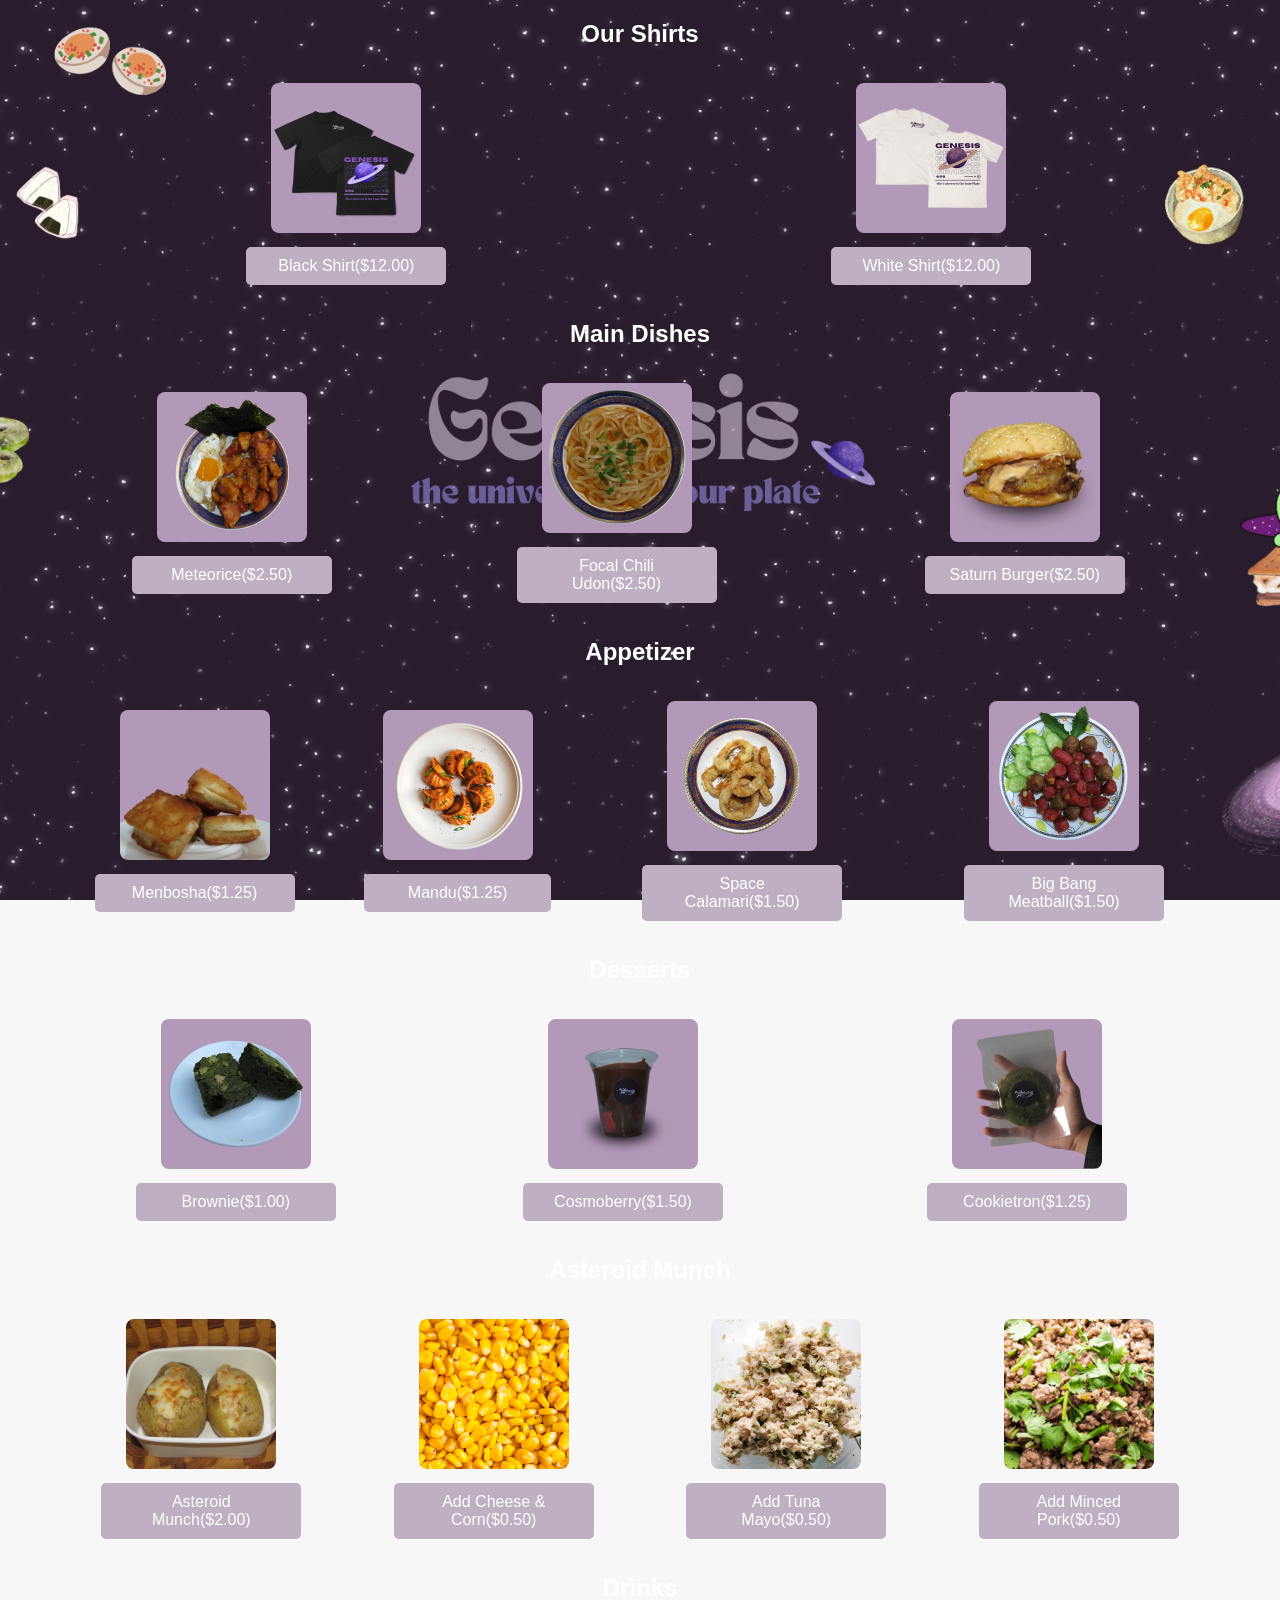
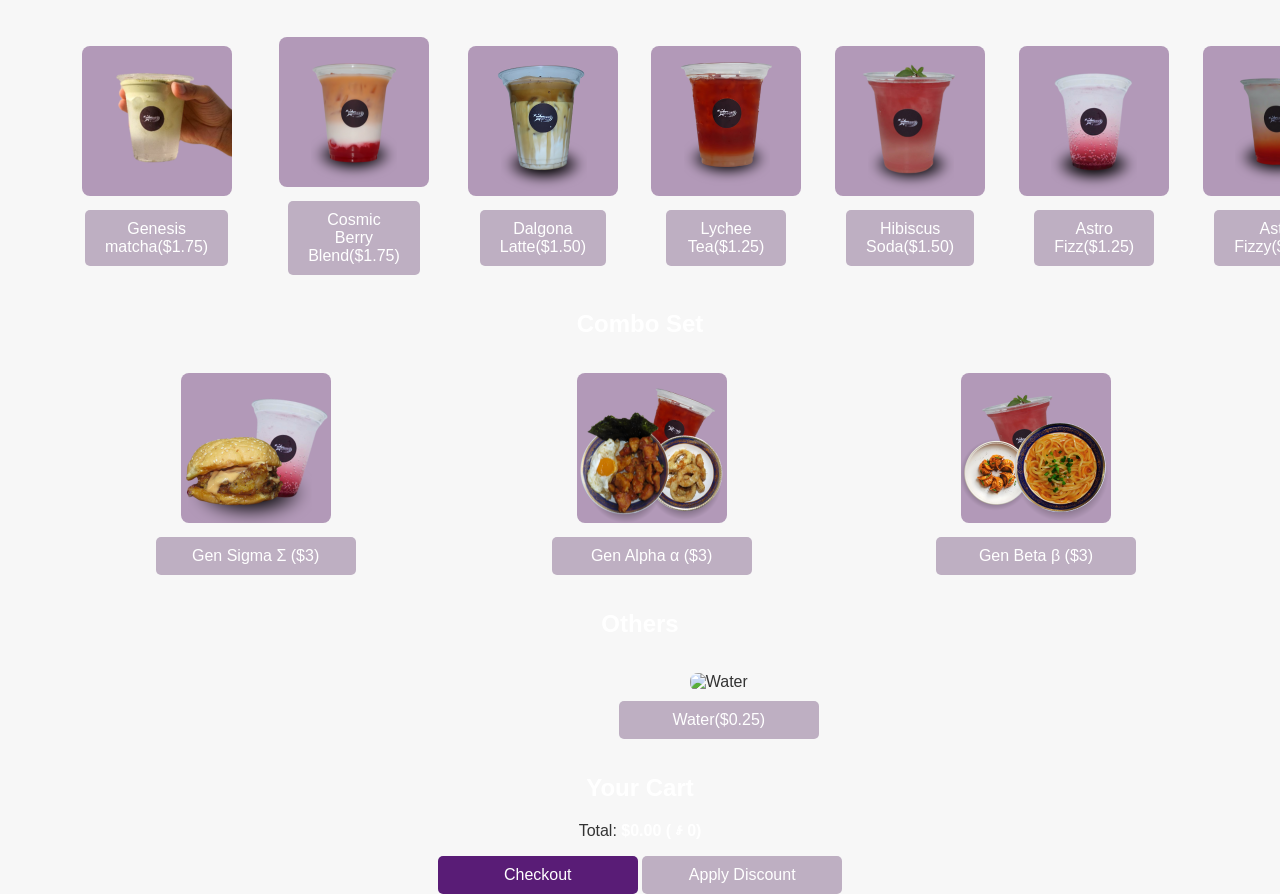
==== index.html @ 3861bacc "Update index.html" ====
<!DOCTYPE html>
<html lang="en">
<head>
    <link rel="stylesheet" href="style.css">
    <meta charset="UTF-8">
    <meta name="viewport" content="width=device-width, initial-scale=1.0">
    <title>THE GENESIS MENU</title>
    <script src="customerScript.js" defer></script>
    <meta name="viewport" content="width=device-width, initial-scale=1.0">
</head>
<body>
    <center>
                <div>
                    <h2>Our Shirts</h2>
                    <table>
                        <tr>
                            <td>
                                <div>
                                    <img src="food/blackshirt.png" alt="blackshirt" />
                                    <br />
                                    <center><button class="addToCartButton" data-food="blackshirt" data-price="12.00">Black Shirt($12.00)</button></center>
                                </div>
                            </td>
                            <td>
                                <div>
                                    <img src="food/whiteshirt.png" alt="whiteshirt" />   
                                    <br />
                                    <center><button class="addToCartButton" data-food="whiteshirt" data-price="12.00">White Shirt($12.00)</button></center>
                                </div>
                            </td>
                        </tr>
                    </table>
                </div>

        <!-- Main Dishes Section -->
        <div>
            <h2>Main Dishes</h2>
            <table>
                <tr>
                <td>
                      <div>
                            <img src="food/Meteorice.png" alt="Meteorice" />
                             <br />
                             <center><button class="addToCartButton" data-food="Meteorice" data-price="2.50">Meteorice($2.50)</button></center>
                                </div>
                            </td>
                    <td>
                        <div>
                            <img src="food/Udon.png" alt="Focal Chili Udon" />
                            <br />
                            <center><button class="addToCartButton" data-food="Focal Chili Udon" data-price="2">Focal Chili Udon($2.50)</button></center>
                        </div>
                    </td>
                    <td>
                        <div>
                            <img src="food/Burger.png" alt="Saturn Burger" />
                            <br />
                            <center><button class="addToCartButton" data-food="Saturn Burger" data-price="2.5">Saturn Burger($2.50)</button></center>
                        </div>
                    </td>
                </tr>
            </table>
        </div>

        <!-- Side Dishes / Snacks Section -->
        <div>
            <h2>Appetizer</h2>
            <table>
                <tr>
                    <td>
                        <div>
                            <img src="food/Menbosha.png" alt="Menbosha" />
                            <br />
                            <center><button class="addToCartButton" data-food="Menbosha" data-price="1.25">Menbosha($1.25)</button></center>
                        </div>
                    <td>
                        <div>
                            <img src="food/Mandu.png" alt="Mandu" />
                            <br />
                            <center><button class="addToCartButton" data-food="Mandu" data-price="1.25">Mandu($1.25)</button></center>
                        </div>
                    </td>
                    <td>
                        <div>
                            <img src="food/Calamari.png" alt="Space Calamari" />
                            <br />
                            <center><button class="addToCartButton" data-food="Space Calamari" data-price="1.50">Space Calamari($1.50)</button></center>
                        </div>
                    </td>
                    <td>
                        <div>
                            <img src="food/BigBang.png" alt="Big Bang Meatball" />
                            <br />
                            <center><button class="addToCartButton" data-food="Big Bang Meatball" data-price="1.50">Big Bang Meatball($1.50)</button></center>
                        </div>
                    </td>
                </tr>
            </table>
        </div>
                
        <!-- Desserts Section -->
<div>
    <h2>Desserts</h2>
    <table>
        <tr>
            <td>
                <div>
                    <img src="food/Brownie.png" alt="Brownie" />
                    <br />
                    <center><button class="addToCartButton" data-food="Brownie" data-price="1.00">Brownie($1.00)</button></center>
                </div>
            </td>
            <td>
                <div>
                     <img src="food/Strawberry.png" alt="Cosmoberry" />
                     <br />
                     <center><button class="addToCartButton" data-food="Cosmoberry" data-price="1.50">Cosmoberry($1.50)</button></center>
                 </div>
             </td>
            <td>
                <div>
                    <img src="food/cookie.png" alt="Cookietron" />
                    <br />
                    <center><button class="addToCartButton" data-food="Cookies" data-price="1.25">Cookietron($1.25)</button></center>
                </div>
            </td>
        </tr>
    </table>
</div>
        
        <!-- Jacket Potatoes Section -->
<div>
    <h2>Asteroid Munch</h2>
    <table>
        <tr>
            <td>
                <div>
                    <img src="food/Potato.png" alt="Classic Jacket Potato" />
                    <br />
                    <center><button class="addToCartButton" data-food="Classic Jacket Potato" data-price="2">Asteroid Munch($2.00)</button></center>
                </div>
            </td>
        
            <td>
                <div>
                    <img src="food/Corn.png" alt="Corn" />
                    <br />
                    <center><button class="addToCartButton" data-food="Corn" data-price="0.50">Add Cheese & Corn($0.50)</button></center>
                </div>
            </td>
            <td>
                <div>
                    <img src="food/Tuna.png" alt="Tuna Mayo" />
                    <br />
                    <center><button class="addToCartButton" data-food="Tuna Mayo" data-price="0.50">Add Tuna Mayo($0.50)</button></center>
                </div>
            </td>
            <td>
                <div>
                    <img src="food/Pork.png" alt="Minced Pork" />
                    <br />
                    <center><button class="addToCartButton" data-food="Minced Pork" data-price="0.50">Add Minced Pork($0.50)</button></center>
                </div>
            </td>
        </tr>
    </table>
</div>


        <!-- Drinks Section -->
        <div>
            <h2>Drinks</h2>
            <table>
                <tr>
                    <td>
                        <div>
                            <img src="food/Matcha.png" alt="Genesis Matcha" />
                            <br />
                            <center><button class="addToCartButton" data-food="Genesis matcha" data-price="1.75">Genesis matcha($1.75)</button></center>
                        </div>
                    </td>
                            <td>
                                <div>
                                    <img src="food/CBB.png" alt="Cosmic Berry Blend" />   
                                    <br />
                                    <center><button class="addToCartButton" data-food="Cosmic Berry Blend" data-price="1.75">Cosmic Berry Blend($1.75)</button></center>
                                </div>
                            </td>
                    <td>
                        <div>
                            <img src="food/Coffee.png" alt="Dalgona Latte" />
                            <br />
                            <center><button class="addToCartButton" data-food="Dalgona Latte" data-price="1.50">Dalgona Latte($1.50)</button></center>
                        </div>
                    </td>
                    <td>
                        <div>
                            <img src="food/Tea.png" alt="Lychee Tea" />
                            <br />
                            <center><button class="addToCartButton" data-food="Lychee Tea" data-price="1.25">Lychee Tea($1.25)</button></center>
                        </div>
                    </td>
                    <td>
                        <div>
                            <img src="food/Love.png" alt="Love At First Sight" />
                            <br />
                            <center><button class="addToCartButton" data-food="Hibiscus Soda" data-price="1.50">Hibiscus Soda($1.50)</button></center>
                        </div>
                    </td>
                    <td>
                        <div>
                            <img src="food/Fizz.png" alt="Astro Fizz" />
                            <br />
                            <center><button class="addToCartButton" data-food="Astro Fizz" data-price="1.25">Astro Fizz($1.25)</button></center>    
                        </div>
                    </td>
                    <td>
                        <div>
                            <img src="food/Fizzy.png" alt="Astro Fizz" />
                            <br />
                            <center><button class="addToCartButton" data-food="Astro Fizz" data-price="1.25">Astro Fizzy($1.25)</button></center>    
                        </div>
                    </td>
                </tr>
            </table>           
                <!-- Combo Set Section -->
                <div>
                    <h2>Combo Set</h2>
                    <table>
                        <tr>
                            <td>
                                <div>
                                    <img src="food/Gensigma.png" alt="Gen Sigma" />
                                    <br />
                                    <center><button class="addToCartButton" data-food="Gen Sigma" data-price="3">Gen Sigma Σ ($3)</button></center>
                                </div>
                            </td>
                            <td>
                                <div>
                                    <img src="food/Genalpha.png" alt="Gen Alpha" />
                                    <br />
                                    <center><button class="addToCartButton" data-food="Gen Alpha" data-price="3">Gen Alpha α ($3)</button></center>
                                </div>
                            </td>
                            <td>
                                <div>
                                    <img src="food/Genbeta.png" alt="Gen Beta" />
                                    <br />
                                    <center><button class="addToCartButton" data-food="Gen Beta" data-price="3">Gen Beta β ($3)</button></center>
                                </div>
                            </td>
                        </tr>
                    </table>
                </div>
 <!-- Combo Set Section -->
                <div>
                    <h2>Others</h2>
                    <table>
                        <tr>
                            <td>
                              <td>
                                <div>
                                    <img src="food/water.png" alt="Water" />
                                    <br />
                                    <center><button class="addToCartButton" data-food="Water" data-price="0.25">Water($0.25)</button></center>
                                </div>
                            </td>
                            </td>
                        </tr>
                    </table>
                </div>
<!-- Cart Section -->
 <div>
                    <h2>Your Cart</h2>
                    <ul id="cartList">
                        <!-- Cart items will appear here -->
                    </ul>
                    <p>Total: <span id="totalPrice">0</span></p>
                    <button id="checkoutButton">Checkout</button>
                    <button id="discountButton">Apply Discount</button>
                </div>
                
                <!-- Checkout Popup -->
                <div id="checkoutPopup" style="display:none;">
                    <h2>Checkout Summary</h2>
                    <ul id="checkoutSummary">
                        <!-- Checkout summary will appear here -->
                    </ul>
                    <p>Total: <span id="checkoutTotalPrice">0</span></p>
                    <button id="confirmCheckout">Confirm Order</button>
                    <button id="cancelCheckout">Cancel</button>
                </div>

</html>
---- style.css ----
/* Global styles */
body {
    font-family: Arial, sans-serif;
    background-color: #f7f7f7;
    margin: 0;
    padding: 0;
    display: flex;
    justify-content: center;
    align-items: center;
    min-height: 100vh;
    width: 100%;
    box-sizing: border-box;
}

h1, h2 {
    color: #ffffff;
    text-align: center;
    margin: 20px 0;
}

h1 {
    font-size: 2rem;
}

h2 {
    font-size: 1.5rem;
}

/* Container and alignment */
center {
    width: 100%;
    max-width: 1200px;
    margin: 0 auto;
    padding: 0 15px;
    box-sizing: border-box;
}

/* Table layout for food items */
table {
    width: 100%;
    margin-bottom: 20px;
    border-collapse: collapse;
}

td {
    text-align: center;
    padding: 15px;
}

/* Image styling */
img {
    width: 150px;
    height: 150px;
    object-fit: cover;
    border-radius: 8px;
    margin-bottom: 10px;
}

/* Button styling */
button {
    background-color: #beafc2;
    border: none;
    color: white;
    padding: 10px 20px;
    font-size: 1rem;
    border-radius: 5px;
    cursor: pointer;
    width: 100%;
    max-width: 200px;
    transition: background-color 0.3s ease;
}

button:hover {
    background-color: #613e6b;
}

/* Cart section styling */
#cartList {
    list-style-type: none;
    padding: 0;
}

#cartList li {
    padding: 5px 0;
    font-size: 1rem;
    color: #333;
}

#totalPrice {
    font-weight: bold;
    color: #ffffff;
}

/* Checkout button styles */
#checkoutButton {
    background-color: #591c76;
}

#checkoutButton:hover {
    background-color: #270736;
}

/* Checkout popup */
#checkoutPopup {
    position: fixed;
    top: 50%;
    left: 50%;
    transform: translate(-50%, -50%);
    background-color: #beafc2;
    border: 2px solid #784f83;
    padding: 20px;
    width: 90%;
    max-width: 400px;
    box-shadow: 0 4px 8px rgba(0, 0, 0, 0.1);
    border-radius: 8px;
    z-index: 1000;
}

#checkoutSummary {
    list-style-type: none;
    padding: 0;
    margin-bottom: 10px;
}

#checkoutSummary li {
    padding: 5px 0;
    font-size: 1rem;
    color: #333;
}

#checkoutTotalPrice {
    font-weight: bold;
}

#confirmCheckout {
    background-color: #28a745;
}

#confirmCheckout:hover {
    background-color: #218838;
}

#cancelCheckout {
    background-color: #dc3545;
}

#cancelCheckout:hover {
    background-color: #c82333;
}

/* Mobile responsiveness */
@media (max-width: 768px) {
    table, td {
        display: block;
        width: 100%;
    }

    td {
        margin-bottom: 15px;
        padding: 10px;
    }

    #checkoutPopup {
        width: 90%;
    }

    button {
        font-size: 1rem;
        padding: 8px 16px;
        width: 100%;
    }
}

/* Background and improved contrast */
body {
    background-image: url('nigga.png');
    background-size: cover;
    background-position: center;
    background-repeat: no-repeat;
    background-attachment: fixed;
    color: #333;
}

ul {
    list-style-type: none;
    padding: 0;
    margin: 20px 0;
}

ul li {
    background-color: rgba(255, 255, 255, 0.8);
    border: 1px solid #ddd;
    padding: 15px;
    margin-bottom: 10px;
    border-radius: 5px;
    box-shadow: 0 2px 4px rgba(0, 0, 0, 0.1);
}

ul li:hover {
    background-color: rgba(255, 255, 255, 1);
}

ul li span {
    font-weight: bold;
}

@keyframes flyToCart {
    0% {
        opacity: 1;
        transform: scale(1);
    }
    100% {
        opacity: 0;
        transform: translate(0, -500px) scale(0.1);
    }
}

.flyingImage {
    position: absolute;
    z-index: 1000;
    width: 100px;
    transition: all 1s ease-in-out;
    animation: flyToCart 1s ease-in-out forwards;
}
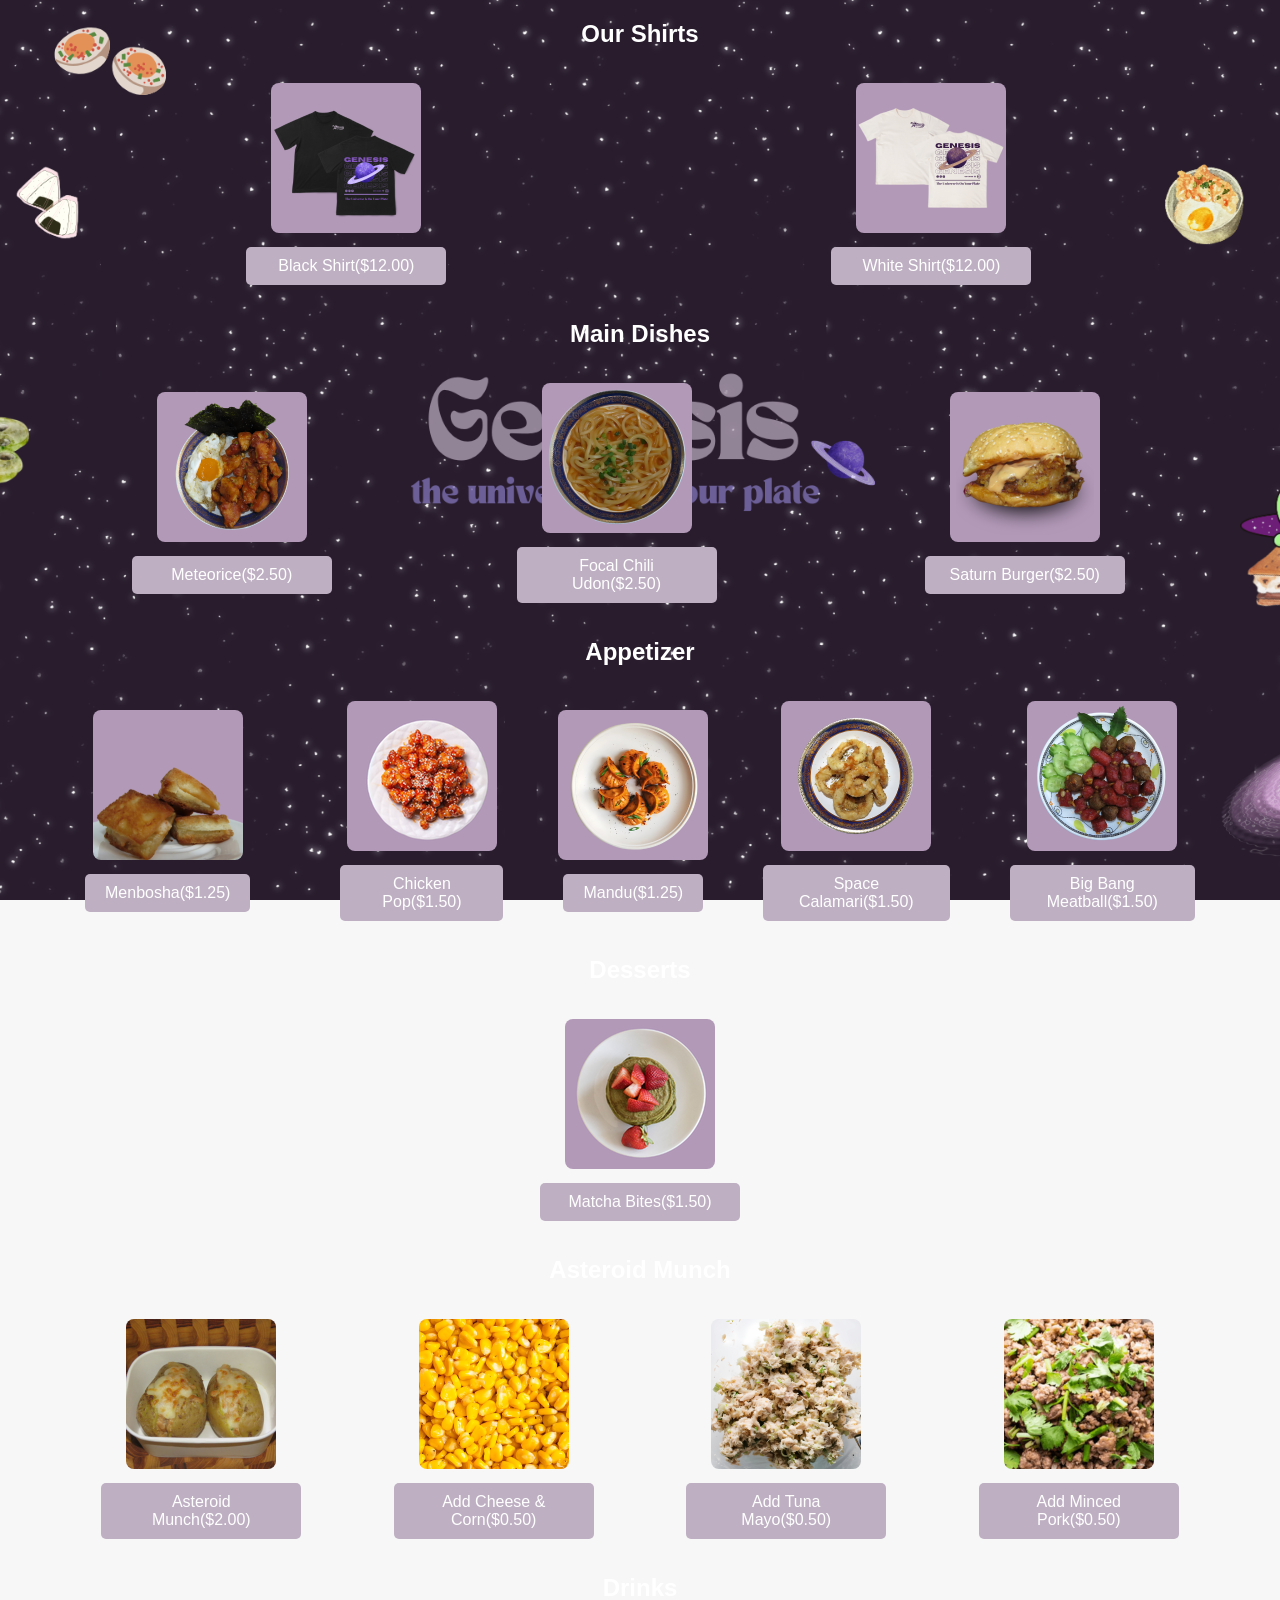
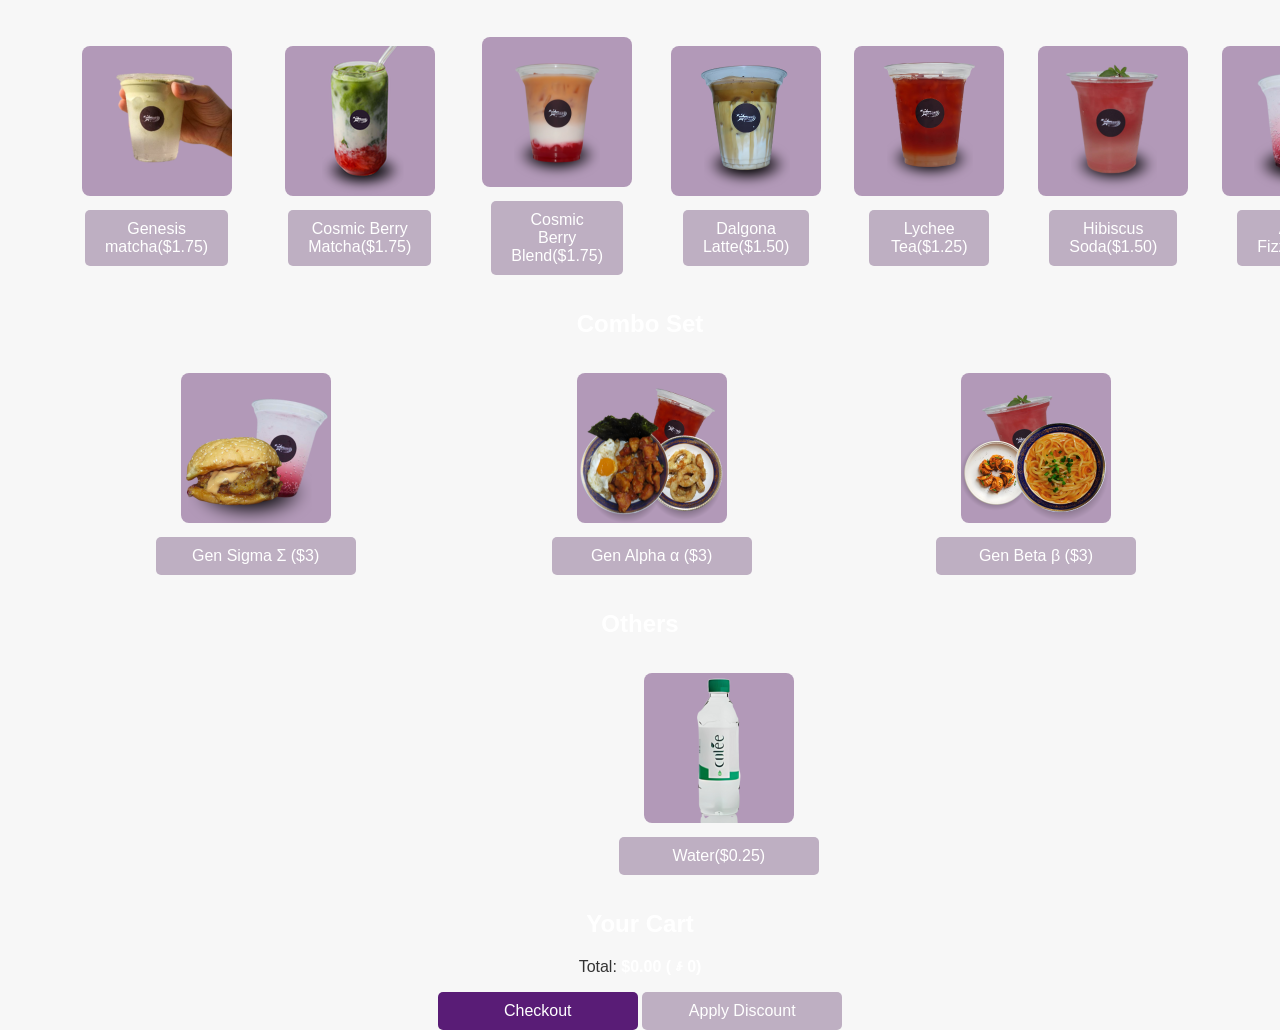
==== commit b1829b8c: "Update index.html" ====
--- a/index.html
+++ b/index.html
@@ -74,6 +74,13 @@
                             <center><button class="addToCartButton" data-food="Menbosha" data-price="1.25">Menbosha($1.25)</button></center>
                         </div>
                     <td>
+                    <td>
+                        <div>
+                            <img src="food/pop.png" alt="ChickenPoP" />
+                            <br />
+                            <center><button class="addToCartButton" data-food="ChickenPoP" data-price="1.50">Chicken Pop($1.50)</button></center>
+                        </div>
+                    <td>
                         <div>
                             <img src="food/Mandu.png" alt="Mandu" />
                             <br />
@@ -105,23 +112,9 @@
         <tr>
             <td>
                 <div>
-                    <img src="food/Brownie.png" alt="Brownie" />
-                    <br />
-                    <center><button class="addToCartButton" data-food="Brownie" data-price="1.00">Brownie($1.00)</button></center>
-                </div>
-            </td>
-            <td>
-                <div>
-                     <img src="food/Strawberry.png" alt="Cosmoberry" />
-                     <br />
-                     <center><button class="addToCartButton" data-food="Cosmoberry" data-price="1.50">Cosmoberry($1.50)</button></center>
-                 </div>
-             </td>
-            <td>
-                <div>
-                    <img src="food/cookie.png" alt="Cookietron" />
-                    <br />
-                    <center><button class="addToCartButton" data-food="Cookies" data-price="1.25">Cookietron($1.25)</button></center>
+                    <img src="food/cake.png" alt="Matcha Bites" />
+                    <br />
+                    <center><button class="addToCartButton" data-food="<Matcha Bites" data-price="1.25">Matcha Bites($1.50)</button></center>
                 </div>
             </td>
         </tr>
@@ -177,6 +170,13 @@
                             <img src="food/Matcha.png" alt="Genesis Matcha" />
                             <br />
                             <center><button class="addToCartButton" data-food="Genesis matcha" data-price="1.75">Genesis matcha($1.75)</button></center>
+                        </div>
+                    </td>
+                   <td>
+                        <div>
+                            <img src="food/strawberrymatcha.png" alt="Cosmic Berry Matcha" />
+                            <br />
+                            <center><button class="addToCartButton" data-food="Cosmic Berry Matcha" data-price="1.75">Cosmic Berry Matcha($1.75)</button></center>
                         </div>
                     </td>
                             <td>
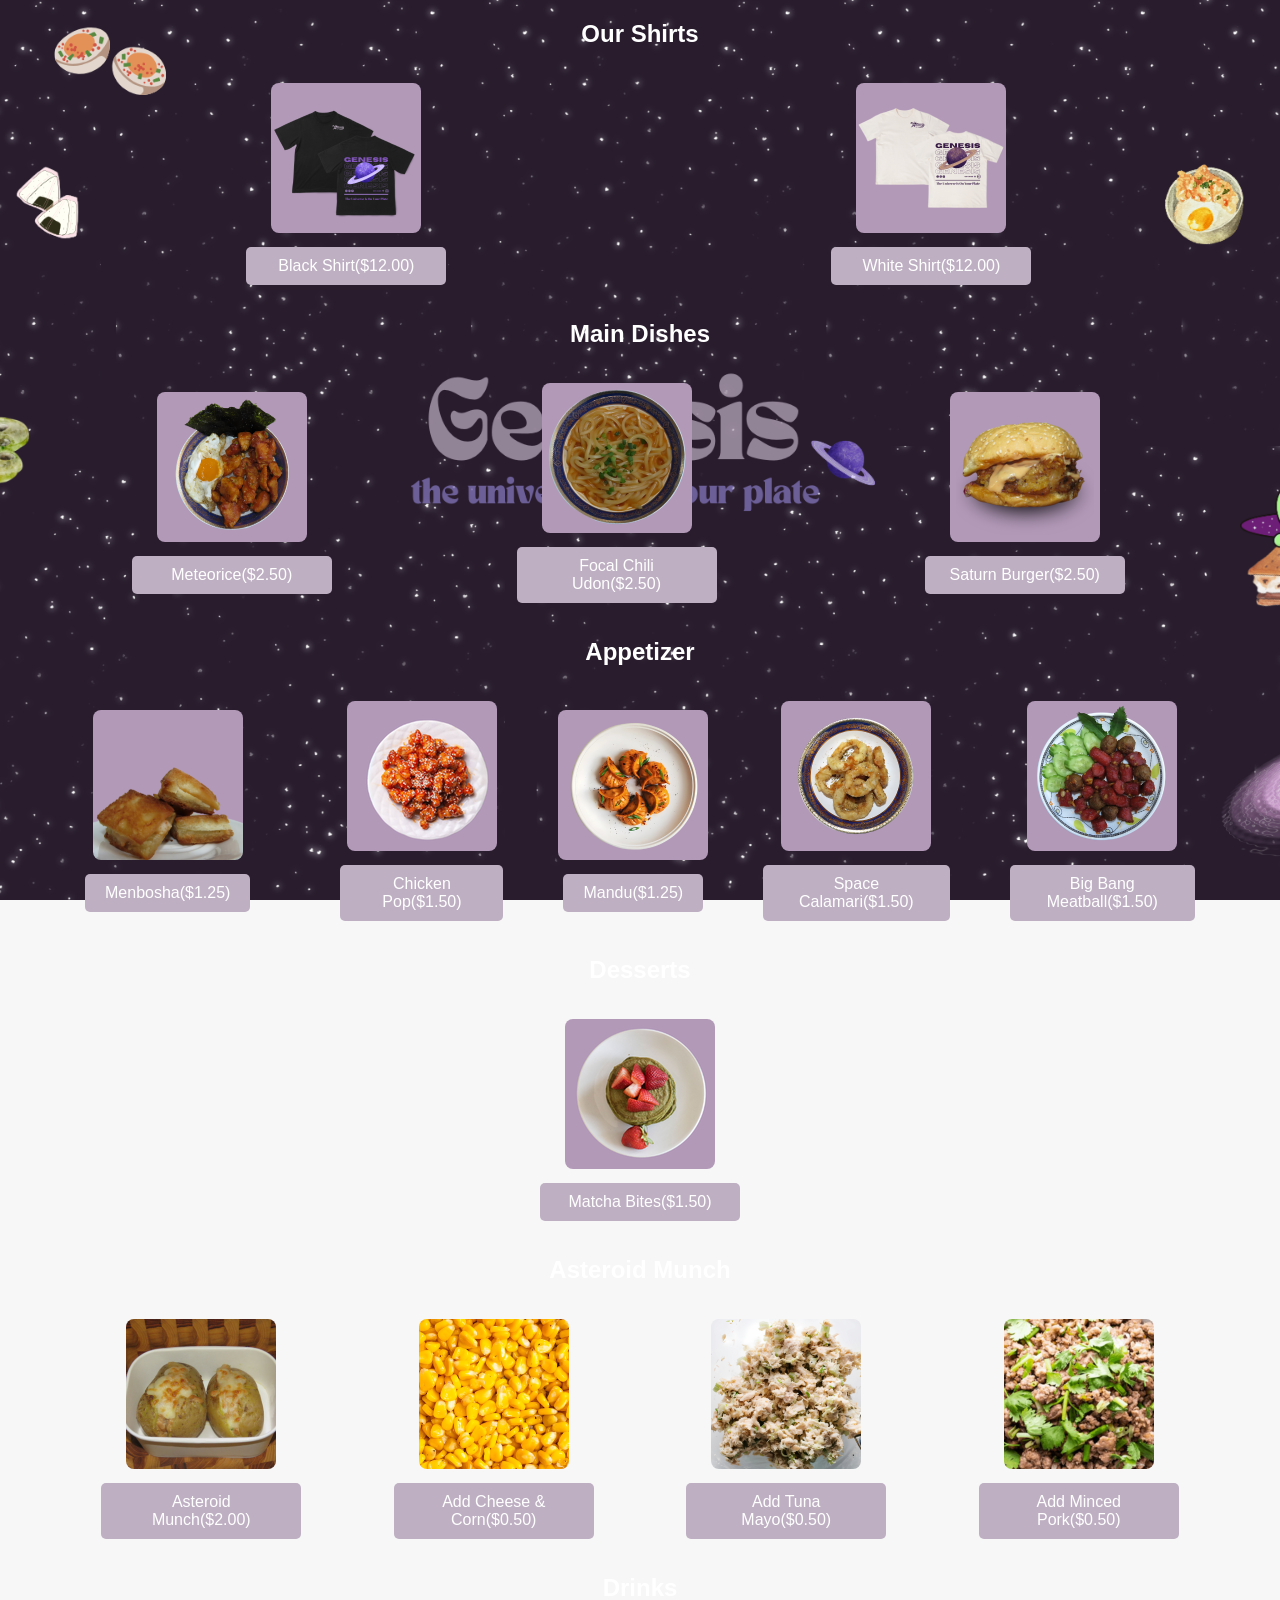
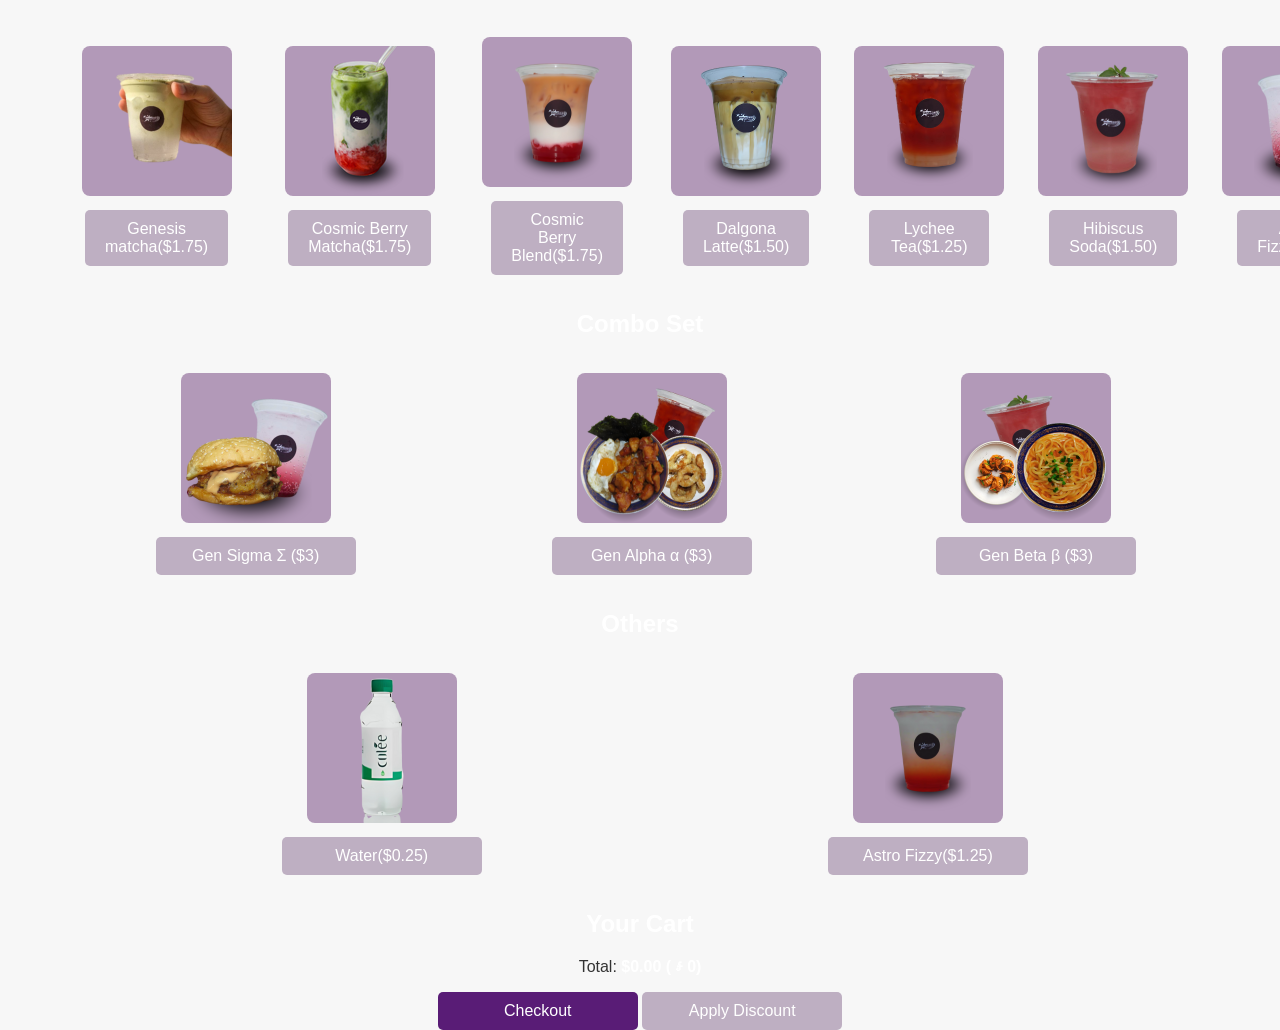
==== commit 7fc32316: "Update index.html" ====
--- a/index.html
+++ b/index.html
@@ -214,13 +214,6 @@
                             <center><button class="addToCartButton" data-food="Astro Fizz" data-price="1.25">Astro Fizz($1.25)</button></center>    
                         </div>
                     </td>
-                    <td>
-                        <div>
-                            <img src="food/Fizzy.png" alt="Astro Fizz" />
-                            <br />
-                            <center><button class="addToCartButton" data-food="Astro Fizz" data-price="1.25">Astro Fizzy($1.25)</button></center>    
-                        </div>
-                    </td>
                 </tr>
             </table>           
                 <!-- Combo Set Section -->
@@ -265,6 +258,13 @@
                                     <center><button class="addToCartButton" data-food="Water" data-price="0.25">Water($0.25)</button></center>
                                 </div>
                             </td>
+                            </td>
+                            <td>
+                                <div>
+                                    <img src="food/Fizzy.png" alt="Astro Fizz" />
+                                    <br />
+                                    <center><button class="addToCartButton" data-food="Astro Fizz" data-price="1.25">Astro Fizzy($1.25)</button></center>    
+                                </div>
                             </td>
                         </tr>
                     </table>
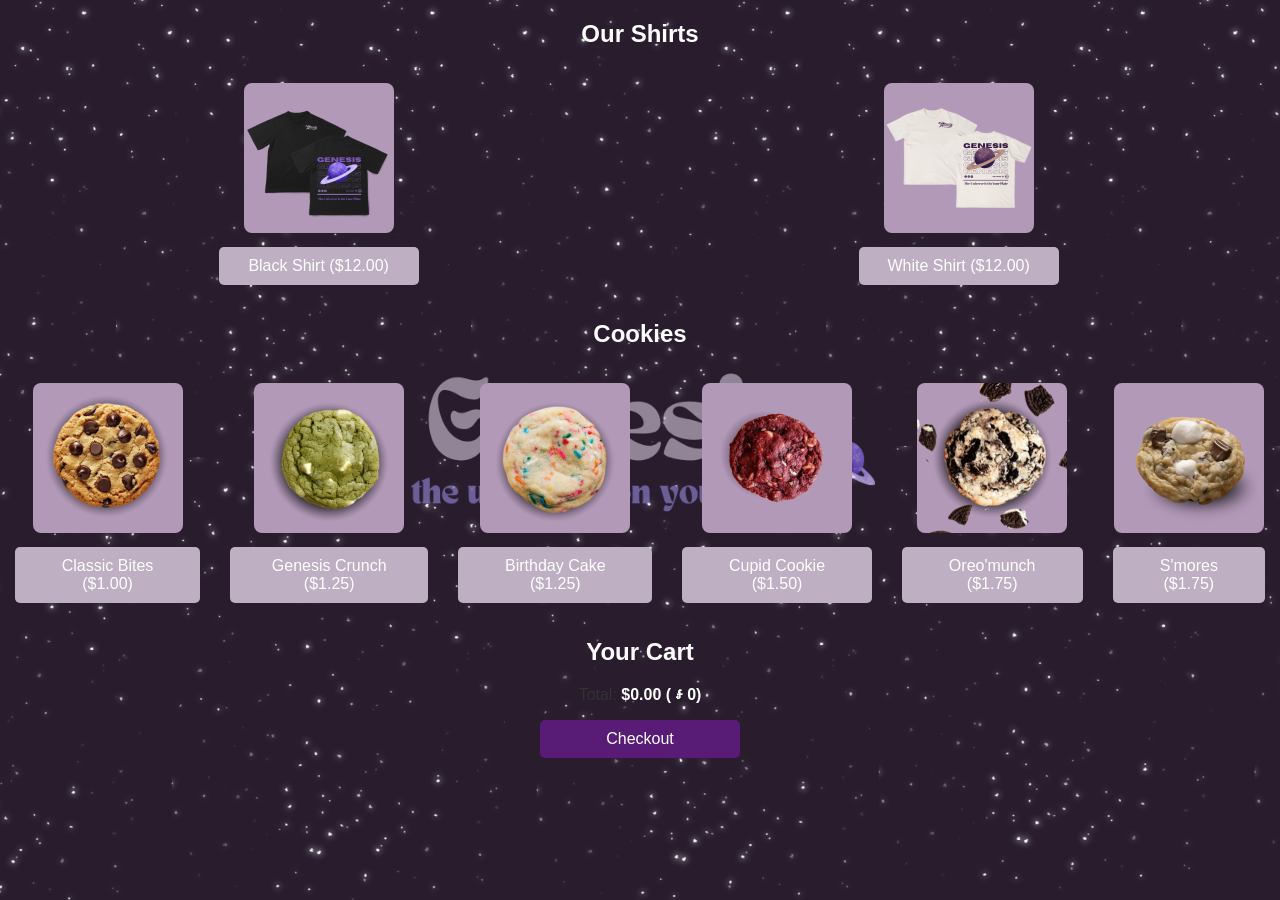
==== commit eb7dc6cd: "Add files via upload" ====
--- a/index.html
+++ b/index.html
@@ -6,289 +6,191 @@
     <meta name="viewport" content="width=device-width, initial-scale=1.0">
     <title>THE GENESIS MENU</title>
     <script src="customerScript.js" defer></script>
-    <meta name="viewport" content="width=device-width, initial-scale=1.0">
+    <style>
+        /* Ensure all form inputs are consistent */
+        input, select, textarea {
+            width: 100%;
+            padding: 10px;
+            margin-top: 5px;
+            border-radius: 5px;
+            border: 1px solid #ccc;
+            font-size: 14px;
+        }
+
+        /* Special Instructions Box */
+        textarea {
+            resize: none;
+            height: 60px;
+        }
+
+        /* Checkout Popup Styles */
+        #checkoutPopup {
+            display: none;
+            position: fixed;
+            top: 50%;
+            left: 50%;
+            transform: translate(-50%, -50%);
+            background: #beafc2;
+            padding: 20px;
+            border: 2px solid #784f83;
+            width: 90%;
+            max-width: 400px;
+            border-radius: 8px;
+        }
+
+        #checkoutSummarySection, #deliverySection {
+            background: #784f83;
+            padding: 40px;
+            border-radius: 5px;
+        }
+
+        /* Input and Select Box Styling for Delivery Section */
+        #deliverySection input,
+        #deliverySection select {
+            width: 100%;
+            padding: 10px;
+            margin-top: 5px;
+            border-radius: 5px;
+            border: 1px solid #ccc;
+        }
+
+        /* For hiding phone number field */
+        #customerPhone {
+            display: none;
+        }
+    </style>
 </head>
 <body>
-    <center>
-                <div>
-                    <h2>Our Shirts</h2>
-                    <table>
-                        <tr>
-                            <td>
-                                <div>
-                                    <img src="food/blackshirt.png" alt="blackshirt" />
-                                    <br />
-                                    <center><button class="addToCartButton" data-food="blackshirt" data-price="12.00">Black Shirt($12.00)</button></center>
-                                </div>
-                            </td>
-                            <td>
-                                <div>
-                                    <img src="food/whiteshirt.png" alt="whiteshirt" />   
-                                    <br />
-                                    <center><button class="addToCartButton" data-food="whiteshirt" data-price="12.00">White Shirt($12.00)</button></center>
-                                </div>
-                            </td>
-                        </tr>
-                    </table>
-                </div>
-
-        <!-- Main Dishes Section -->
+    <div style="text-align: center;">
+        <!-- Shirts -->
         <div>
-            <h2>Main Dishes</h2>
+            <h2>Our Shirts</h2>
             <table>
                 <tr>
-                <td>
-                      <div>
-                            <img src="food/Meteorice.png" alt="Meteorice" />
-                             <br />
-                             <center><button class="addToCartButton" data-food="Meteorice" data-price="2.50">Meteorice($2.50)</button></center>
-                                </div>
-                            </td>
                     <td>
                         <div>
-                            <img src="food/Udon.png" alt="Focal Chili Udon" />
+                            <img src="food/blackshirt.png" alt="blackshirt" />
                             <br />
-                            <center><button class="addToCartButton" data-food="Focal Chili Udon" data-price="2">Focal Chili Udon($2.50)</button></center>
+                            <button class="addToCartButton" data-food="blackshirt" data-price="12.00">Black Shirt ($12.00)</button>
                         </div>
                     </td>
                     <td>
                         <div>
-                            <img src="food/Burger.png" alt="Saturn Burger" />
+                            <img src="food/whiteshirt.png" alt="whiteshirt" />
                             <br />
-                            <center><button class="addToCartButton" data-food="Saturn Burger" data-price="2.5">Saturn Burger($2.50)</button></center>
+                            <button class="addToCartButton" data-food="whiteshirt" data-price="12.00">White Shirt ($12.00)</button>
                         </div>
                     </td>
                 </tr>
             </table>
         </div>
 
-        <!-- Side Dishes / Snacks Section -->
+        <!-- Cookies -->
         <div>
-            <h2>Appetizer</h2>
+            <h2>Cookies</h2>
             <table>
                 <tr>
                     <td>
                         <div>
-                            <img src="food/Menbosha.png" alt="Menbosha" />
+                            <img src="food/classic.png" alt="Classic Bites" />
                             <br />
-                            <center><button class="addToCartButton" data-food="Menbosha" data-price="1.25">Menbosha($1.25)</button></center>
-                        </div>
-                    <td>
-                    <td>
-                        <div>
-                            <img src="food/pop.png" alt="ChickenPoP" />
-                            <br />
-                            <center><button class="addToCartButton" data-food="ChickenPoP" data-price="1.50">Chicken Pop($1.50)</button></center>
-                        </div>
-                    <td>
-                        <div>
-                            <img src="food/Mandu.png" alt="Mandu" />
-                            <br />
-                            <center><button class="addToCartButton" data-food="Mandu" data-price="1.25">Mandu($1.25)</button></center>
+                            <button class="addToCartButton" data-food="Classic Bites" data-price="1">Classic Bites ($1.00)</button>
                         </div>
                     </td>
                     <td>
                         <div>
-                            <img src="food/Calamari.png" alt="Space Calamari" />
+                            <img src="food/matcha.png" alt="Genesis Crunch" />
                             <br />
-                            <center><button class="addToCartButton" data-food="Space Calamari" data-price="1.50">Space Calamari($1.50)</button></center>
+                            <button class="addToCartButton" data-food="Genesis Crunch" data-price="1.25">Genesis Crunch ($1.25)</button>
                         </div>
                     </td>
                     <td>
                         <div>
-                            <img src="food/BigBang.png" alt="Big Bang Meatball" />
+                            <img src="food/cake.png" alt="Birthday Cake" />
                             <br />
-                            <center><button class="addToCartButton" data-food="Big Bang Meatball" data-price="1.50">Big Bang Meatball($1.50)</button></center>
+                            <button class="addToCartButton" data-food="Birthday Cake" data-price="1.25">Birthday Cake ($1.25)</button>
+                        </div>
+                    </td>
+                    <td>
+                        <div>
+                            <img src="food/cupid.png" alt="Cupid Cookie" />
+                            <br />
+                            <button class="addToCartButton" data-food="Cupid Cookie" data-price="1.50">Cupid Cookie ($1.50)</button>
+                        </div>
+                    </td>
+                    <td>
+                        <div>
+                            <img src="food/oreo.png" alt="Oreo'munch" />
+                            <br />
+                            <button class="addToCartButton" data-food="Oreo'munch" data-price="1.75">Oreo'munch ($1.75)</button>
+                        </div>
+                    </td>
+                    <td>
+                        <div>
+                            <img src="food/smore.png" alt="S'mores" />
+                            <br />
+                            <button class="addToCartButton" data-food="S'mores" data-price="1.75">S'mores ($1.75)</button>
                         </div>
                     </td>
                 </tr>
             </table>
         </div>
+
+        <!-- Cart Section -->
+        <div>
+            <h2>Your Cart</h2>
+            <ul id="cartList">
+                <!-- Cart items will appear here -->
+            </ul>
+            <p>Total: <span id="totalPrice">0</span></p>
+            <button id="checkoutButton">Checkout</button>
+        </div>
+
+        <!-- Checkout Popup -->
+        <div id="checkoutPopup">
+            <!-- Checkout Summary Section -->
+            <div id="checkoutSummarySection" style="background: #784f83; color: white; padding: 15px; border-radius: 5px; margin-bottom: 15px;">
+                <h2>Checkout Summary</h2>
+                <ul id="checkoutSummary">
+                    <!-- Checkout summary will appear here -->
+                </ul>
+                <p>Total: <span id="checkoutTotalPrice" style="font-weight: bold; color: #ffcc00;">0</span></p>
+            </div>
+
+            <!--Customer Info Section -->
+            <div id="deliverySection">
+                <h2>Delivery Details</h2>
+                <label for="customerName">Name 👤:</label>
+                <input type="text" id="customerName" placeholder="Enter your name" required>
+
+                <label for="customerClass">Class or Address 🏫:</label>
+                <input type="text" id="customerClass" placeholder="Enter your class or address" required>
+
+                <label for="phoneOption">Phone Number 📞:</label>
+                <select id="phoneOption">
+                    <option value="noPhone">No Phone Number</option>
+                    <option value="hasPhone">Enter Phone Number</option>
+                </select>
                 
-        <!-- Desserts Section -->
-<div>
-    <h2>Desserts</h2>
-    <table>
-        <tr>
-            <td>
-                <div>
-                    <img src="food/cake.png" alt="Matcha Bites" />
-                    <br />
-                    <center><button class="addToCartButton" data-food="<Matcha Bites" data-price="1.25">Matcha Bites($1.50)</button></center>
-                </div>
-            </td>
-        </tr>
-    </table>
-</div>
-        
-        <!-- Jacket Potatoes Section -->
-<div>
-    <h2>Asteroid Munch</h2>
-    <table>
-        <tr>
-            <td>
-                <div>
-                    <img src="food/Potato.png" alt="Classic Jacket Potato" />
-                    <br />
-                    <center><button class="addToCartButton" data-food="Classic Jacket Potato" data-price="2">Asteroid Munch($2.00)</button></center>
-                </div>
-            </td>
-        
-            <td>
-                <div>
-                    <img src="food/Corn.png" alt="Corn" />
-                    <br />
-                    <center><button class="addToCartButton" data-food="Corn" data-price="0.50">Add Cheese & Corn($0.50)</button></center>
-                </div>
-            </td>
-            <td>
-                <div>
-                    <img src="food/Tuna.png" alt="Tuna Mayo" />
-                    <br />
-                    <center><button class="addToCartButton" data-food="Tuna Mayo" data-price="0.50">Add Tuna Mayo($0.50)</button></center>
-                </div>
-            </td>
-            <td>
-                <div>
-                    <img src="food/Pork.png" alt="Minced Pork" />
-                    <br />
-                    <center><button class="addToCartButton" data-food="Minced Pork" data-price="0.50">Add Minced Pork($0.50)</button></center>
-                </div>
-            </td>
-        </tr>
-    </table>
-</div>
+                <label for="customerPhone" id="phoneLabel" style="display: none;">Phone Number 📞:</label>
+                <input type="text" id="customerPhone" placeholder="Enter your phone number" style="display: none;">
 
+                <!-- Delivery Method -->
+                <label for="deliveryMethod">Delivery Method 🚲:</label>
+                <select id="deliveryMethod">
+                    <option value="Pickup">📦 Pickup</option>
+                    <option value="Delivery">🚚 Delivery</option>
+                </select>
 
-        <!-- Drinks Section -->
-        <div>
-            <h2>Drinks</h2>
-            <table>
-                <tr>
-                    <td>
-                        <div>
-                            <img src="food/Matcha.png" alt="Genesis Matcha" />
-                            <br />
-                            <center><button class="addToCartButton" data-food="Genesis matcha" data-price="1.75">Genesis matcha($1.75)</button></center>
-                        </div>
-                    </td>
-                   <td>
-                        <div>
-                            <img src="food/strawberrymatcha.png" alt="Cosmic Berry Matcha" />
-                            <br />
-                            <center><button class="addToCartButton" data-food="Cosmic Berry Matcha" data-price="1.75">Cosmic Berry Matcha($1.75)</button></center>
-                        </div>
-                    </td>
-                            <td>
-                                <div>
-                                    <img src="food/CBB.png" alt="Cosmic Berry Blend" />   
-                                    <br />
-                                    <center><button class="addToCartButton" data-food="Cosmic Berry Blend" data-price="1.75">Cosmic Berry Blend($1.75)</button></center>
-                                </div>
-                            </td>
-                    <td>
-                        <div>
-                            <img src="food/Coffee.png" alt="Dalgona Latte" />
-                            <br />
-                            <center><button class="addToCartButton" data-food="Dalgona Latte" data-price="1.50">Dalgona Latte($1.50)</button></center>
-                        </div>
-                    </td>
-                    <td>
-                        <div>
-                            <img src="food/Tea.png" alt="Lychee Tea" />
-                            <br />
-                            <center><button class="addToCartButton" data-food="Lychee Tea" data-price="1.25">Lychee Tea($1.25)</button></center>
-                        </div>
-                    </td>
-                    <td>
-                        <div>
-                            <img src="food/Love.png" alt="Love At First Sight" />
-                            <br />
-                            <center><button class="addToCartButton" data-food="Hibiscus Soda" data-price="1.50">Hibiscus Soda($1.50)</button></center>
-                        </div>
-                    </td>
-                    <td>
-                        <div>
-                            <img src="food/Fizz.png" alt="Astro Fizz" />
-                            <br />
-                            <center><button class="addToCartButton" data-food="Astro Fizz" data-price="1.25">Astro Fizz($1.25)</button></center>    
-                        </div>
-                    </td>
-                </tr>
-            </table>           
-                <!-- Combo Set Section -->
-                <div>
-                    <h2>Combo Set</h2>
-                    <table>
-                        <tr>
-                            <td>
-                                <div>
-                                    <img src="food/Gensigma.png" alt="Gen Sigma" />
-                                    <br />
-                                    <center><button class="addToCartButton" data-food="Gen Sigma" data-price="3">Gen Sigma Σ ($3)</button></center>
-                                </div>
-                            </td>
-                            <td>
-                                <div>
-                                    <img src="food/Genalpha.png" alt="Gen Alpha" />
-                                    <br />
-                                    <center><button class="addToCartButton" data-food="Gen Alpha" data-price="3">Gen Alpha α ($3)</button></center>
-                                </div>
-                            </td>
-                            <td>
-                                <div>
-                                    <img src="food/Genbeta.png" alt="Gen Beta" />
-                                    <br />
-                                    <center><button class="addToCartButton" data-food="Gen Beta" data-price="3">Gen Beta β ($3)</button></center>
-                                </div>
-                            </td>
-                        </tr>
-                    </table>
-                </div>
- <!-- Combo Set Section -->
-                <div>
-                    <h2>Others</h2>
-                    <table>
-                        <tr>
-                            <td>
-                              <td>
-                                <div>
-                                    <img src="food/water.png" alt="Water" />
-                                    <br />
-                                    <center><button class="addToCartButton" data-food="Water" data-price="0.25">Water($0.25)</button></center>
-                                </div>
-                            </td>
-                            </td>
-                            <td>
-                                <div>
-                                    <img src="food/Fizzy.png" alt="Astro Fizz" />
-                                    <br />
-                                    <center><button class="addToCartButton" data-food="Astro Fizz" data-price="1.25">Astro Fizzy($1.25)</button></center>    
-                                </div>
-                            </td>
-                        </tr>
-                    </table>
-                </div>
-<!-- Cart Section -->
- <div>
-                    <h2>Your Cart</h2>
-                    <ul id="cartList">
-                        <!-- Cart items will appear here -->
-                    </ul>
-                    <p>Total: <span id="totalPrice">0</span></p>
-                    <button id="checkoutButton">Checkout</button>
-                    <button id="discountButton">Apply Discount</button>
-                </div>
-                
-                <!-- Checkout Popup -->
-                <div id="checkoutPopup" style="display:none;">
-                    <h2>Checkout Summary</h2>
-                    <ul id="checkoutSummary">
-                        <!-- Checkout summary will appear here -->
-                    </ul>
-                    <p>Total: <span id="checkoutTotalPrice">0</span></p>
-                    <button id="confirmCheckout">Confirm Order</button>
-                    <button id="cancelCheckout">Cancel</button>
-                </div>
+                <!-- Special Instructions -->
+                <label for="specialInstructions">Special Instructions ✍️:</label>
+                <textarea id="specialInstructions" placeholder="Enter any special requests (e.g., separate packaging)"></textarea>
+            </div>
 
-</html>
+            <!-- Checkout Buttons -->
+            <div style="margin-top: 15px; text-align: center;">
+                <button type="submit" id="confirmCheckout" style="background: #28a745; color: white; padding: 10px; border-radius: 5px;">Confirm Order</button>
+                <button type="button" id="cancelCheckout" style="background: #dc3545; color: white; padding: 10px; border-radius: 5px;">Cancel</button>
+            </div>
+        </div>
+    </div>
--- a/style.css
+++ b/style.css
@@ -5,13 +5,14 @@
     margin: 0;
     padding: 0;
     display: flex;
-    justify-content: center;
+    flex-direction: column;
     align-items: center;
     min-height: 100vh;
     width: 100%;
     box-sizing: border-box;
 }
 
+/* Headings */
 h1, h2 {
     color: #ffffff;
     text-align: center;
@@ -26,16 +27,26 @@
     font-size: 1.5rem;
 }
 
-/* Container and alignment */
-center {
-    width: 100%;
+/* Container */
+.container {
+    width: 90%;
     max-width: 1200px;
     margin: 0 auto;
-    padding: 0 15px;
-    box-sizing: border-box;
-}
-
-/* Table layout for food items */
+    padding: 15px;
+    display: flex;
+    flex-wrap: wrap;
+    justify-content: center;
+}
+
+/* Responsive Grid for Food Items */
+.food-container {
+    display: grid;
+    grid-template-columns: repeat(auto-fit, minmax(200px, 1fr));
+    gap: 20px;
+    width: 100%;
+}
+
+/* Table layout */
 table {
     width: 100%;
     margin-bottom: 20px;
@@ -49,11 +60,52 @@
 
 /* Image styling */
 img {
-    width: 150px;
-    height: 150px;
+    width: 100%;
+    max-width: 150px;
+    height: auto;
     object-fit: cover;
     border-radius: 8px;
     margin-bottom: 10px;
+}
+
+/* Quantity Controls */
+.quantity-control {
+    display: flex;
+    align-items: center;
+    justify-content: center;
+    gap: 5px;
+    margin-top: 10px;
+}
+
+.quantity-button {
+    background-color: #beafc2;
+    border: none;
+    color: white;
+    padding: 5px 10px;
+    font-size: 0.8rem;
+    border-radius: 3px;
+    cursor: pointer;
+    width: 30px;
+    height: 30px;
+    transition: background-color 0.3s ease;
+    display: inline-flex;
+    align-items: center;
+    justify-content: center;
+}
+
+.quantity-button:hover {
+    background-color: #613e6b;
+}
+
+/* Styling for quantity input */
+.quantity-input {
+    width: 40px;
+    text-align: center;
+    font-size: 0.9rem;
+    border: 1px solid #ccc;
+    border-radius: 3px;
+    margin: 0 5px;
+    padding: 5px;
 }
 
 /* Button styling */
@@ -83,7 +135,7 @@
 #cartList li {
     padding: 5px 0;
     font-size: 1rem;
-    color: #333;
+    color: #ad90e2;
 }
 
 #totalPrice {
@@ -114,26 +166,103 @@
     box-shadow: 0 4px 8px rgba(0, 0, 0, 0.1);
     border-radius: 8px;
     z-index: 1000;
-}
-
+    overflow-y: auto;
+    max-height: 80vh;
+}
+
+/* Checkout Summary List */
 #checkoutSummary {
     list-style-type: none;
-    padding: 0;
+    padding: 10px;
     margin-bottom: 10px;
+    background-color: #784f83;
+    color: #fff;
+    border-radius: 5px;
 }
 
 #checkoutSummary li {
-    padding: 5px 0;
-    font-size: 1rem;
-    color: #333;
-}
-
+    padding: 8px 0;
+    font-size: 1rem;
+    display: flex;
+    justify-content: space-between;
+    align-items: center;
+    border-bottom: 1px solid rgba(255, 255, 255, 0.2);
+}
+
+#checkoutSummary li:last-child {
+    border-bottom: none;
+}
+
+/* Checkout Total Price Styling */
 #checkoutTotalPrice {
     font-weight: bold;
-}
-
+    color: #ffcc00;
+    font-size: 1.2rem;
+    padding: 10px;
+    background-color: #784f83;
+    border-radius: 5px;
+    width: fit-content;
+    margin-top: 10px;
+    text-align: center;
+}
+
+/* Form Inputs */
+input, select, textarea {
+    width: calc(100% - 20px);
+    padding: 10px;
+    margin: 5px 0;
+    border: 1px solid #ccc;
+    border-radius: 5px;
+    font-size: 14px;
+}
+
+/* Placeholder styling */
+input::placeholder,
+textarea::placeholder {
+    color: #888; /* Lighter color for placeholders */
+    font-size: 14px; /* Match font size with input text */
+    font-style: italic; /* Make the placeholder text italic */
+}
+
+/* Special Instructions Box */
+textarea {
+    resize: none;
+    height: 60px;
+}
+
+/* Skip Phone Number Checkbox */
+.skip-phone-container {
+    display: flex;
+    align-items: center;
+    gap: 8px;
+    background-color: #784f83;
+    color: white;
+    padding: 10px;
+    border-radius: 5px;
+    margin-top: 10px;
+    font-size: 0.9rem;
+    text-align: left;
+    width: fit-content;
+}
+
+.skip-phone-container input {
+    width: 16px;
+    height: 16px;
+    accent-color: #ffcc00;
+}
+
+/* Checkout Buttons */
 #confirmCheckout {
     background-color: #28a745;
+    color: white;
+    font-size: 1rem;
+    padding: 10px;
+    border: none;
+    border-radius: 5px;
+    cursor: pointer;
+    width: 100%;
+    margin-top: 10px;
+    transition: background-color 0.3s ease;
 }
 
 #confirmCheckout:hover {
@@ -142,14 +271,28 @@
 
 #cancelCheckout {
     background-color: #dc3545;
+    color: white;
+    font-size: 1rem;
+    padding: 10px;
+    border: none;
+    border-radius: 5px;
+    cursor: pointer;
+    width: 100%;
+    margin-top: 5px;
+    transition: background-color 0.3s ease;
 }
 
 #cancelCheckout:hover {
     background-color: #c82333;
 }
 
-/* Mobile responsiveness */
+/* Responsive Design */
 @media (max-width: 768px) {
+    .food-container {
+        grid-template-columns: repeat(auto-fit, minmax(150px, 1fr));
+        gap: 10px;
+    }
+
     table, td {
         display: block;
         width: 100%;
@@ -161,13 +304,26 @@
     }
 
     #checkoutPopup {
-        width: 90%;
+        width: 95%;
+        max-height: 90vh;
     }
 
     button {
         font-size: 1rem;
         padding: 8px 16px;
         width: 100%;
+    }
+
+    .quantity-button {
+        width: 25px;
+        height: 25px;
+        font-size: 0.7rem;
+    }
+
+    .quantity-input {
+        width: 35px;
+        font-size: 0.8rem;
+        padding: 4px;
     }
 }
 
@@ -180,45 +336,3 @@
     background-attachment: fixed;
     color: #333;
 }
-
-ul {
-    list-style-type: none;
-    padding: 0;
-    margin: 20px 0;
-}
-
-ul li {
-    background-color: rgba(255, 255, 255, 0.8);
-    border: 1px solid #ddd;
-    padding: 15px;
-    margin-bottom: 10px;
-    border-radius: 5px;
-    box-shadow: 0 2px 4px rgba(0, 0, 0, 0.1);
-}
-
-ul li:hover {
-    background-color: rgba(255, 255, 255, 1);
-}
-
-ul li span {
-    font-weight: bold;
-}
-
-@keyframes flyToCart {
-    0% {
-        opacity: 1;
-        transform: scale(1);
-    }
-    100% {
-        opacity: 0;
-        transform: translate(0, -500px) scale(0.1);
-    }
-}
-
-.flyingImage {
-    position: absolute;
-    z-index: 1000;
-    width: 100px;
-    transition: all 1s ease-in-out;
-    animation: flyToCart 1s ease-in-out forwards;
-}
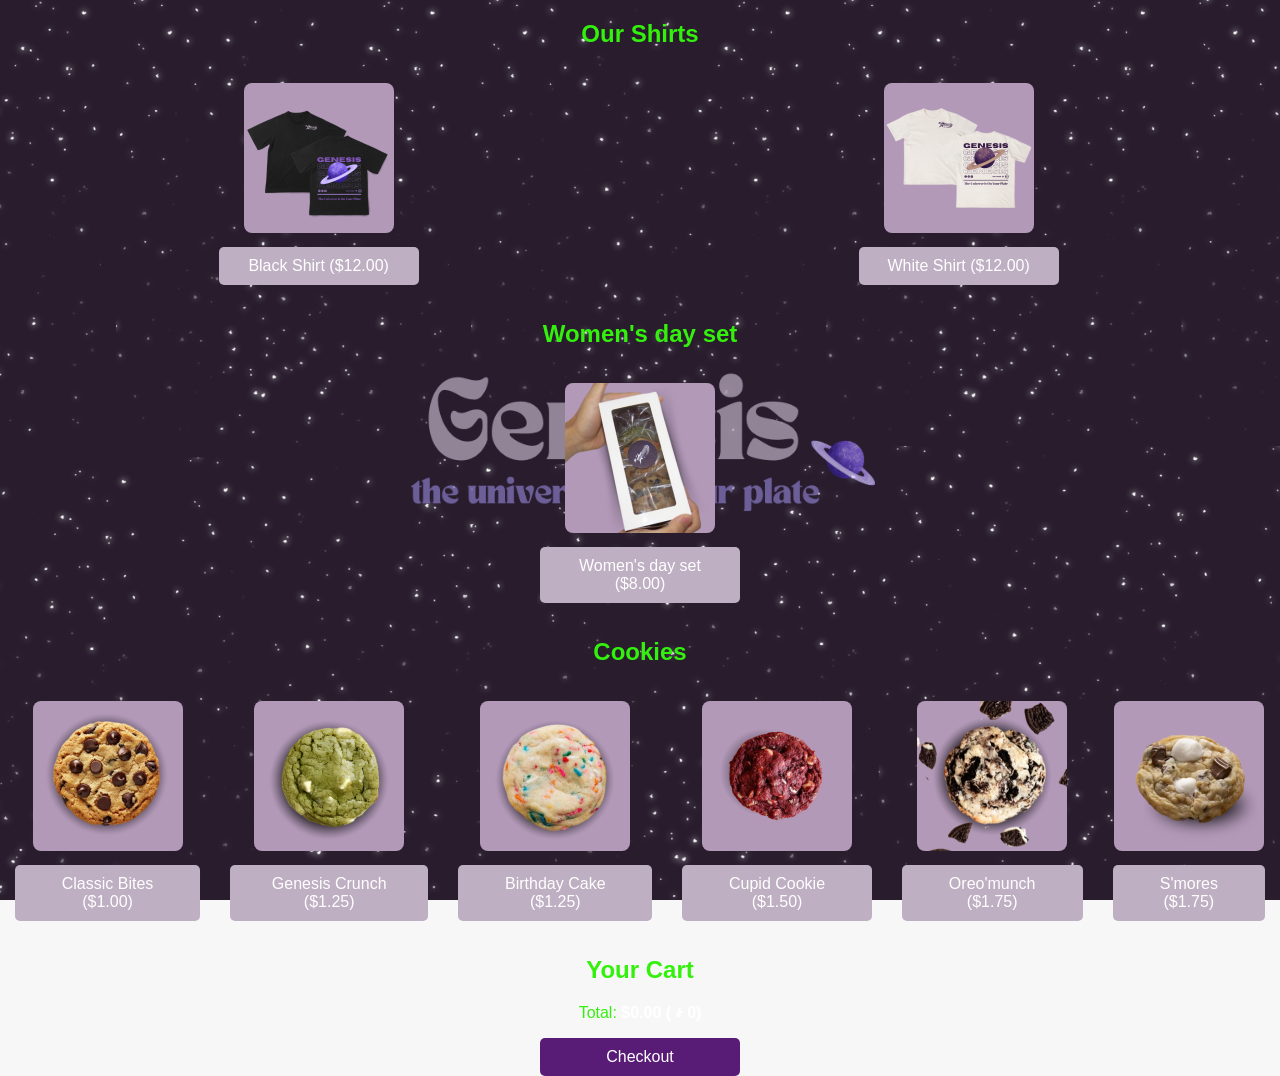
==== commit 3e88f047: "Update index.html" ====
--- a/index.html
+++ b/index.html
@@ -85,6 +85,22 @@
             </table>
         </div>
 
+                <!-- Set -->
+                <div>
+                    <h2>Women's day set</h2>
+                    <table>
+                        <tr>
+                            <td>
+                                <div>
+                                    <img src="food/set.png" alt="Women's day set" />
+                                    <br />
+                                    <button class="addToCartButton" data-food="Women's day set" data-price="8.00">Women's day set ($8.00)</button>
+                                </div>
+                            </td>
+                        </tr>
+                    </table>
+                </div>
+
         <!-- Cookies -->
         <div>
             <h2>Cookies</h2>
@@ -193,4 +209,4 @@
                 <button type="button" id="cancelCheckout" style="background: #dc3545; color: white; padding: 10px; border-radius: 5px;">Cancel</button>
             </div>
         </div>
-    </div>+    </div>
--- a/style.css
+++ b/style.css
@@ -14,7 +14,7 @@
 
 /* Headings */
 h1, h2 {
-    color: #ffffff;
+    color: #33f00d;
     text-align: center;
     margin: 20px 0;
 }
@@ -334,5 +334,5 @@
     background-position: center;
     background-repeat: no-repeat;
     background-attachment: fixed;
-    color: #333;
-}
+    color: #33f00d;
+}
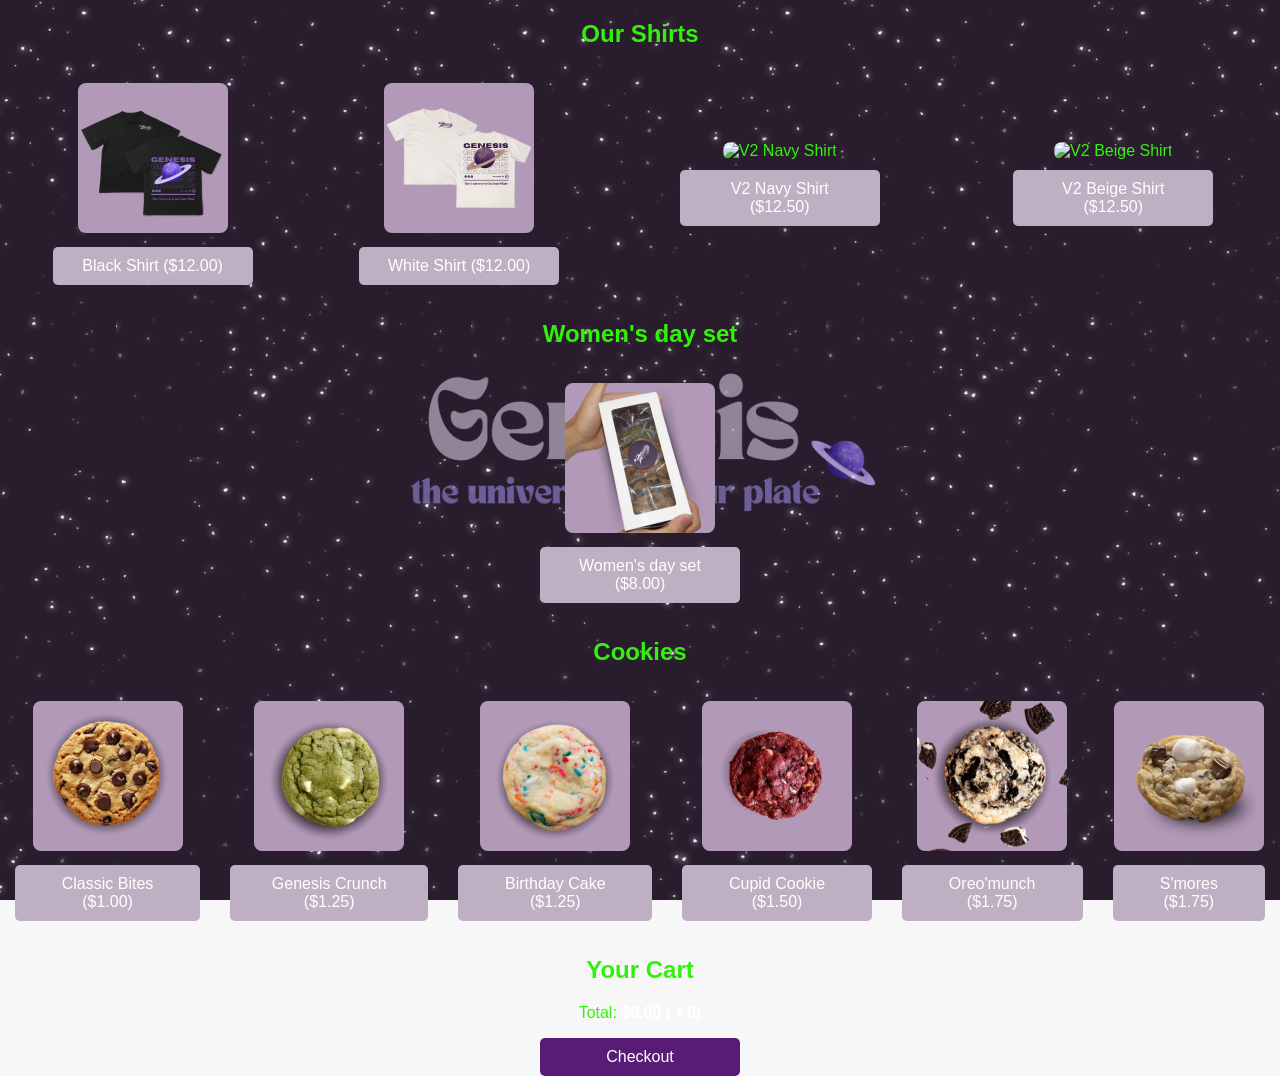
==== commit 7e5f97a3: "Update index.html" ====
--- a/index.html
+++ b/index.html
@@ -81,6 +81,20 @@
                             <button class="addToCartButton" data-food="whiteshirt" data-price="12.00">White Shirt ($12.00)</button>
                         </div>
                     </td>
+                    <td>
+                        <div>
+                            <img src="food/navy.png" alt="V2 Navy Shirt" />
+                            <br />
+                            <button class="addToCartButton" data-food="V2 Navy Shirt" data-price="12.50">V2 Navy Shirt ($12.50)</button>
+                        </div>
+                    </td>
+                    <td>
+                        <div>
+                            <img src="food/white.png" alt="V2 Beige Shirt" />
+                            <br />
+                            <button class="addToCartButton" data-food="V2 Beige Shirt" data-price="12.50">V2 Beige Shirt ($12.50)</button>
+                        </div>
+                    </td>
                 </tr>
             </table>
         </div>
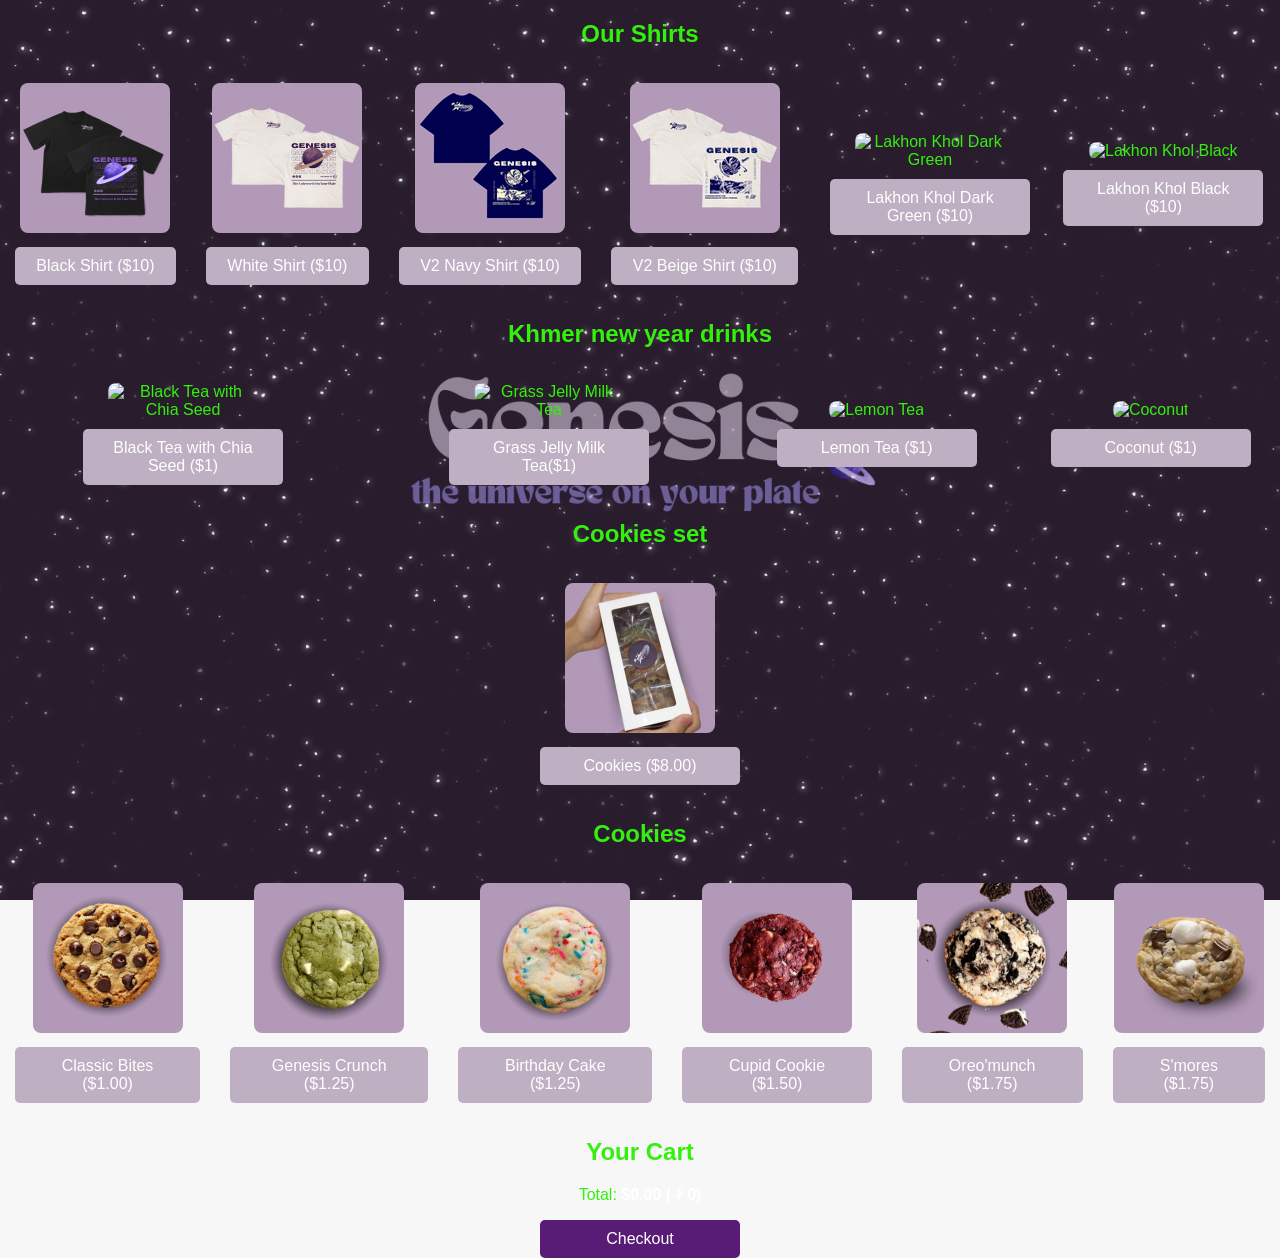
==== commit e55d0616: "Update index.html" ====
--- a/index.html
+++ b/index.html
@@ -71,44 +71,95 @@
                         <div>
                             <img src="food/blackshirt.png" alt="blackshirt" />
                             <br />
-                            <button class="addToCartButton" data-food="blackshirt" data-price="12.00">Black Shirt ($12.00)</button>
+                            <button class="addToCartButton" data-food="blackshirt" data-price="10">Black Shirt ($10)</button>
                         </div>
                     </td>
                     <td>
                         <div>
                             <img src="food/whiteshirt.png" alt="whiteshirt" />
                             <br />
-                            <button class="addToCartButton" data-food="whiteshirt" data-price="12.00">White Shirt ($12.00)</button>
+                            <button class="addToCartButton" data-food="whiteshirt" data-price="10">White Shirt ($10)</button>
                         </div>
                     </td>
                     <td>
                         <div>
                             <img src="food/navy.png" alt="V2 Navy Shirt" />
                             <br />
-                            <button class="addToCartButton" data-food="V2 Navy Shirt" data-price="12.50">V2 Navy Shirt ($12.50)</button>
+                            <button class="addToCartButton" data-food="V2 Navy Shirt" data-price="10">V2 Navy Shirt ($10)</button>
                         </div>
                     </td>
                     <td>
                         <div>
                             <img src="food/white.png" alt="V2 Beige Shirt" />
                             <br />
-                            <button class="addToCartButton" data-food="V2 Beige Shirt" data-price="12.50">V2 Beige Shirt ($12.50)</button>
-                        </div>
-                    </td>
+                            <button class="addToCartButton" data-food="V2 Beige Shirt" data-price="10">V2 Beige Shirt ($10)</button>
+                        </div>
+                    </td>
+                </td>
+                <td>
+                    <div>
+                        <img src="food/khgreen.png" alt="Lakhon Khol Dark Green" />
+                        <br />
+                        <button class="addToCartButton" data-food="Lakhon Khol Dark Green" data-price="10">Lakhon Khol Dark Green ($10)</button>
+                    </div>
+                </td>
+                <td>
+                    <div>
+                        <img src="food/khblack.png" alt="Lakhon Khol Black" />
+                        <br />
+                        <button class="addToCartButton" data-food="Lakhon Khol Black" data-price="10">Lakhon Khol Black ($10)</button>
+                    </div>
+                </td>
                 </tr>
             </table>
         </div>
+                        <!-- Khmer new year drinks -->
+                        <div>
+                            <h2>Khmer new year drinks</h2>
+                            <table>
+                                <tr>
+                                    <td>
+                                        <div>
+                                            <img src="food/drink1.png" alt="Black Tea with Chia Seed" />
+                                            <br />
+                                            <button class="addToCartButton" data-food="Black Tea with Chia Seed" data-price="1.00">Black Tea with Chia Seed ($1)</button>
+                                        </div>
+                                    </td>
+                                    <td>
+                                        <div>
+                                            <img src="food/drink2.png" alt="Grass Jelly Milk Tea" />
+                                            <br />
+                                            <button class="addToCartButton" data-food="Grass Jelly Milk Tea" data-price="1.00">Grass Jelly Milk Tea($1)</button>
+                                        </div>
+                                    </td>
+                                    <td>
+                                        <div>
+                                            <img src="food/drink3.png" alt="Lemon Tea" />
+                                            <br />
+                                            <button class="addToCartButton" data-food="Lemon Tea" data-price="1.00">Lemon Tea ($1)</button>
+                                        </div>
+                                    </td>
+                                    <td>
+                                        <div>
+                                            <img src="food/drink4.png" alt="Coconut" />
+                                            <br />
+                                            <button class="addToCartButton" data-food="Coconut" data-price="1.00">Coconut ($1)</button>
+                                        </div>
+                                    </td>
+                                </tr>
+                            </table>
+                        </div>
 
                 <!-- Set -->
                 <div>
-                    <h2>Women's day set</h2>
+                    <h2>Cookies set</h2>
                     <table>
                         <tr>
                             <td>
                                 <div>
-                                    <img src="food/set.png" alt="Women's day set" />
+                                    <img src="food/set.png" alt="Cookies set" />
                                     <br />
-                                    <button class="addToCartButton" data-food="Women's day set" data-price="8.00">Women's day set ($8.00)</button>
+                                    <button class="addToCartButton" data-food="Cookies set" data-price="8.00">Cookies ($8.00)</button>
                                 </div>
                             </td>
                         </tr>
@@ -214,7 +265,7 @@
 
                 <!-- Special Instructions -->
                 <label for="specialInstructions">Special Instructions ✍️:</label>
-                <textarea id="specialInstructions" placeholder="Enter any special requests (e.g., separate packaging)"></textarea>
+                <textarea id="specialInstructions" placeholder="Enter any special requests (e.g., shirt size)"></textarea>
             </div>
 
             <!-- Checkout Buttons -->
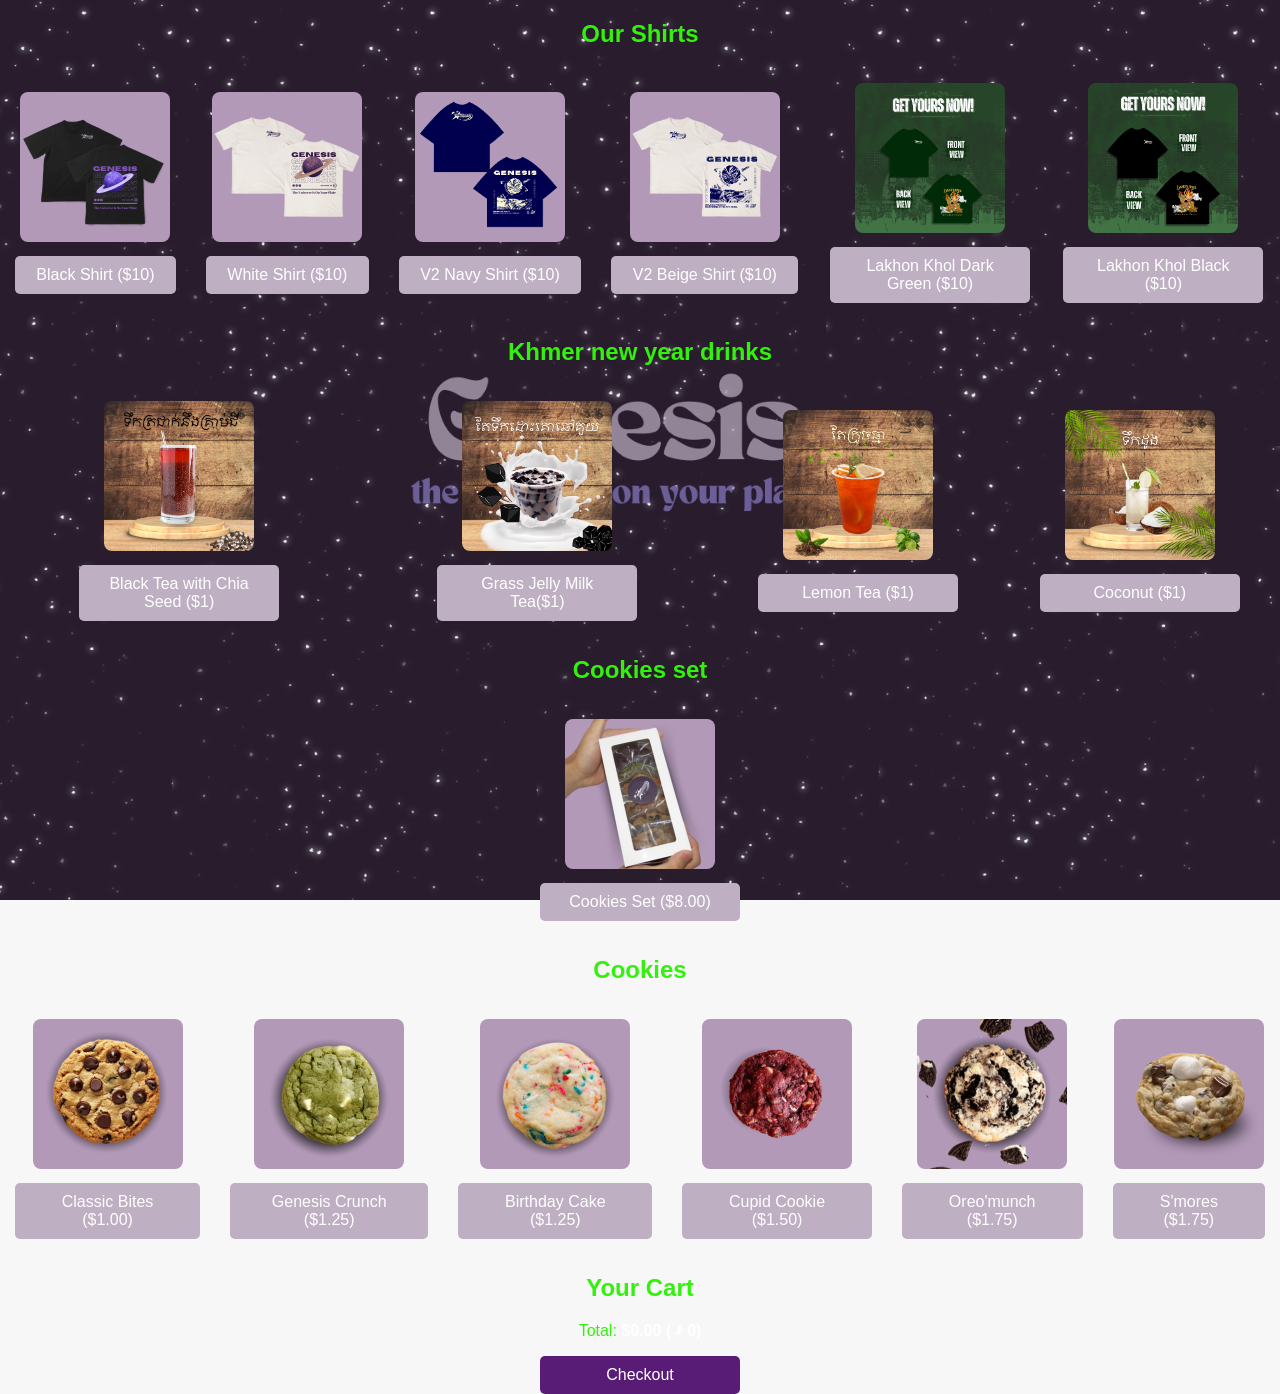
==== commit 726a9f06: "Update index.html" ====
--- a/index.html
+++ b/index.html
@@ -159,7 +159,7 @@
                                 <div>
                                     <img src="food/set.png" alt="Cookies set" />
                                     <br />
-                                    <button class="addToCartButton" data-food="Cookies set" data-price="8.00">Cookies ($8.00)</button>
+                                    <button class="addToCartButton" data-food="Cookies set" data-price="8.00">Cookies Set ($8.00)</button>
                                 </div>
                             </td>
                         </tr>
